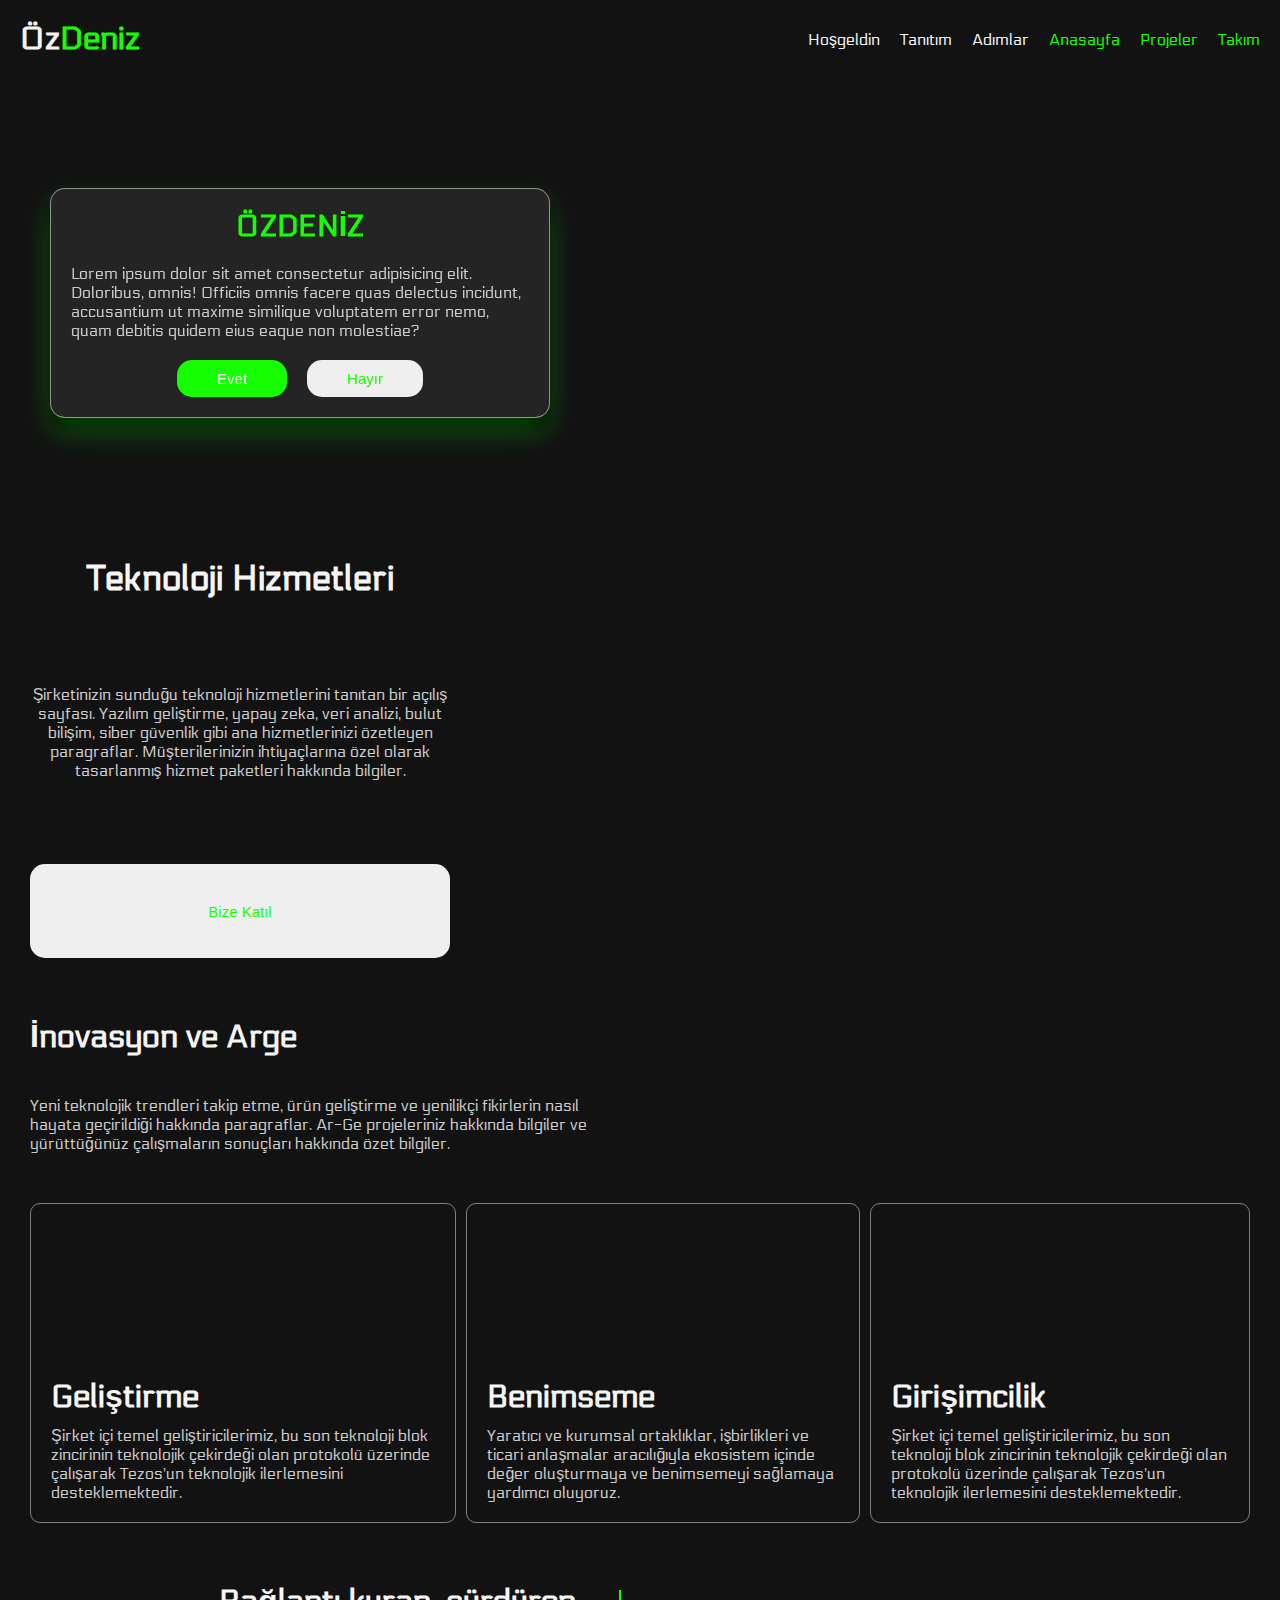
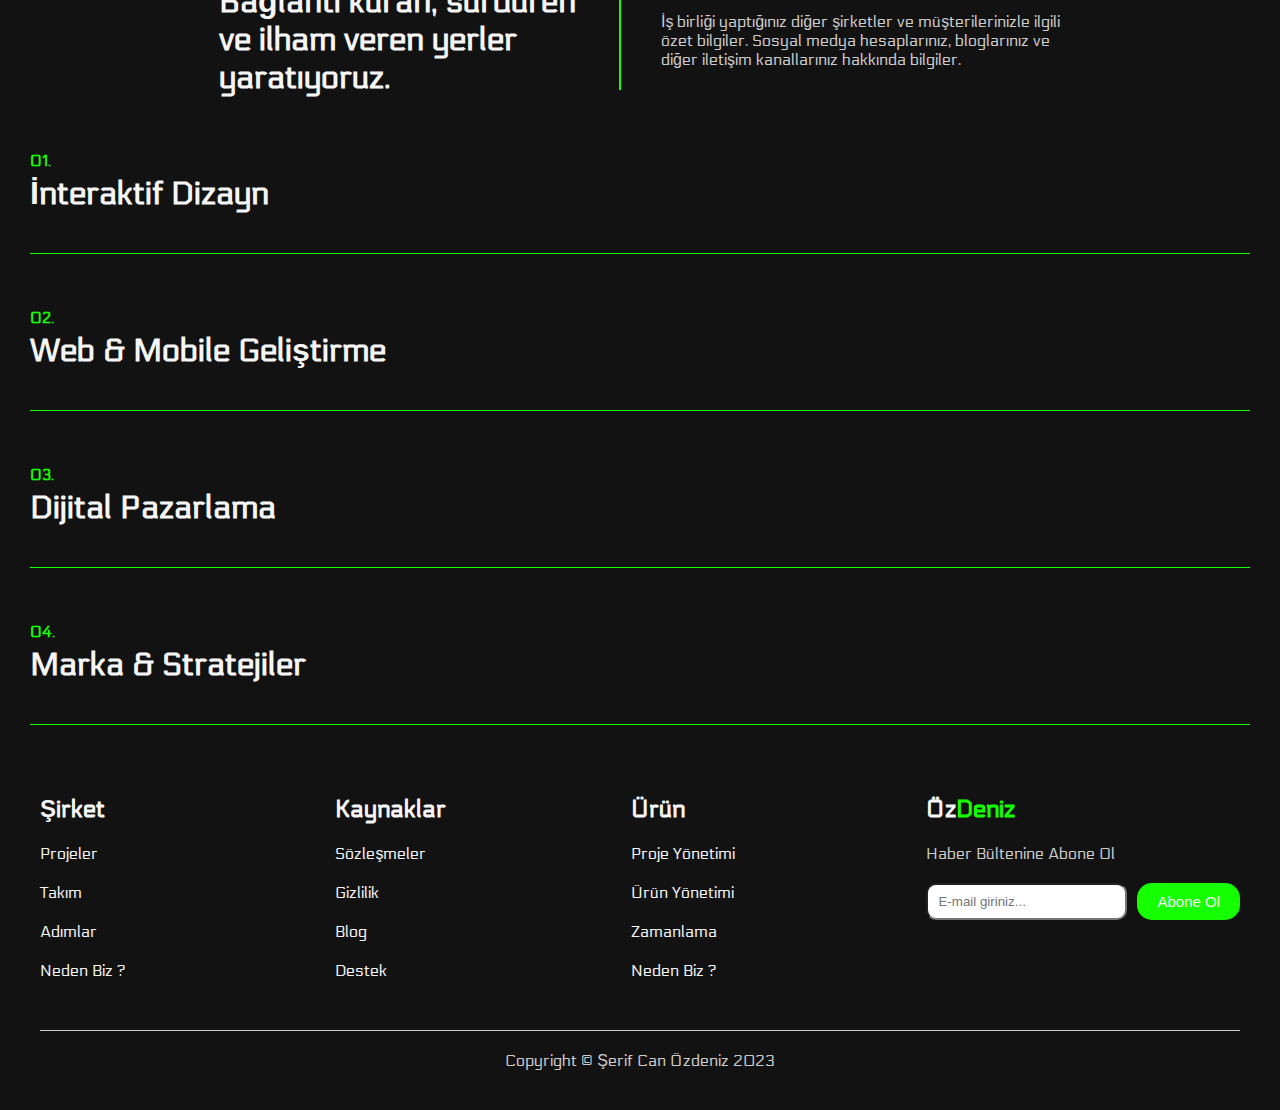
==== index.html @ 9cd8c81e "proje tamammlandı" ====
<!DOCTYPE html>
<html lang="en">
<head>
    <meta charset="UTF-8">
    <meta name="viewport" content="width=device-width, initial-scale=1.0">
    <title>ÖzDeniz</title>
    <link rel="stylesheet" href="/CSS/style.css">
</head>
<body>

    <!-- header alanı başlangıç -->

    <header>
        <h1><a href="/">Öz<span>Deniz</span></a></h1>
        <nav>
            <a href="">Hoşgeldin</a>
            <a href="">Tanıtım</a>
            <a href="">Adımlar</a>
            <a href="" class="link">Anasayfa</a>
            <a href="/HTML/projects.html" class="link">Projeler</a>
            <a href="/HTML/teams.html" class="link">Takım</a>
        </nav>
        <button class="nav-button">|||</button>
    </header>

    <!-- header alanı bitiş -->

    <!-- hero başlangıç -->

    <section id="hero">
        <div class="hero-inner">
            <h1>ÖZDENİZ</h1>
            <p>Lorem ipsum dolor sit amet consectetur adipisicing elit. Doloribus,
                omnis! Officiis omnis facere quas delectus incidunt, accusantium ut
                maxime similique voluptatem error nemo, quam debitis quidem eius eaque
                non molestiae?
            </p>
            <div class="buttons">
                <button>Evet</button>
                <button>Hayır</button>
            </div>

        </div>

    </section>


    <!-- hero bitiş -->



    <!--pencere başlangıç  -->


    <main>
        <section id="image-sec">
            <div class="image-sec-info">
                <h1>Teknoloji Hizmetleri</h1>
                <p>Şirketinizin sunduğu teknoloji hizmetlerini tanıtan bir açılış
                    sayfası. Yazılım geliştirme, yapay zeka, veri analizi, bulut
                    bilişim, siber güvenlik gibi ana hizmetlerinizi özetleyen
                    paragraflar. Müşterilerinizin ihtiyaçlarına özel olarak tasarlanmış
                    hizmet paketleri hakkında bilgiler.</p>
                    <button>Bize Katıl</button>
            </div>

            <div class="images">
                <div class="window"></div>
                <div class="window"></div>
                <div class="window"></div>
            </div>

        </section>
    </main>
    <!--pencere bitiş  -->

    <section id="cards-sec">
        
        <div class="cards-sec-info">
            <h1>İnovasyon ve Arge</h1>
            <p>Yeni teknolojik trendleri takip etme, ürün geliştirme ve yenilikçi
                fikirlerin nasıl hayata geçirildiği hakkında paragraflar. Ar-Ge
                projeleriniz hakkında bilgiler ve yürüttüğünüz çalışmaların sonuçları
                hakkında özet bilgiler.</p>
        </div>

        <div class="cards">
            <!-- card başlangıç -->

            <div class="card">
                <video>
                    <source src="/images/first.mp4">
                </video>
                <h1>Geliştirme</h1>
                <p>Şirket içi temel geliştiricilerimiz, bu son teknoloji blok
                    zincirinin teknolojik çekirdeği olan protokolü üzerinde çalışarak
                    Tezos'un teknolojik ilerlemesini desteklemektedir.</p>

            </div>

            <div class="cards">
                <!-- card başlangıç -->
    
                <div class="card">
                    <video>
                        <source src="/images/second.mp4">
                    </video>
                    <h1>Benimseme</h1>
                    <p>Yaratıcı ve kurumsal ortaklıklar, işbirlikleri ve ticari anlaşmalar
                        aracılığıyla ekosistem içinde değer oluşturmaya ve benimsemeyi
                        sağlamaya yardımcı oluyoruz.</p>
                        
                </div>

                <div class="cards">
                    <!-- card başlangıç -->
        
                    <div class="card">
                        <video>
                            <source src="/images/third.mp4">
                        </video>
                        <h1>Girişimcilik</h1>
                        <p>Şirket içi temel geliştiricilerimiz, bu son teknoloji blok
                            zincirinin teknolojik çekirdeği olan protokolü üzerinde çalışarak
                            Tezos'un teknolojik ilerlemesini desteklemektedir.</p>
                            
                    </div>
            <!-- card bitiş -->
        </div>
    </section>

    <!-- liste alanı başlangıç -->

    <section id="step-sec">
        <div class="step-sec-info">
            <h1>Bağlantı kuran, sürdüren ve ilham veren yerler yaratıyoruz.</h1>
            <div class="vertical-line"></div>
            <p>İş birliği yaptığınız diğer şirketler ve müşterilerinizle ilgili özet
                bilgiler. Sosyal medya hesaplarınız, bloglarınız ve diğer iletişim
                kanallarınız hakkında bilgiler.</p>
        </div>

        <ul>
            <li><h1><span>01.</span><br>İnteraktif Dizayn</h1>
                <img src="/images/bookmark.png" alt="">
            </li>
            <li><h1><span>02.</span><br>Web & Mobile Geliştirme</h1>
                <img src="/images/contacts.png" alt="">
            </li>
            <li><h1><span>03.</span><br>Dijital Pazarlama</h1>
                <img src="/images/cards.png" alt="">
            </li>
            <li><h1><span>04.</span><br>Marka & Stratejiler</h1>
                <img src="/images/Chat.png" alt="">
            </li>
        </ul>

    </section>
    <!-- liste alanı bitiş -->


    <!-- footer başlangıç -->

    <footer>
        <div class="footer-area">
            <div class="footer-links">
                <h2>Şirket</h2>
                <a href="">Projeler</a>
                <a href="">Takım</a>
                <a href="">Adımlar</a>
                <a href="">Neden Biz ?</a>
            </div>
            <div class="footer-links">
                <h2>Kaynaklar</h2>
                <a href="">Sözleşmeler</a>
                <a href="">Gizlilik</a>
                <a href="">Blog</a>
                <a href="">Destek</a>
            </div>
            <div class="footer-links">
                <h2>Ürün</h2>
                <a href="">Proje Yönetimi</a>
                <a href="">Ürün Yönetimi</a>
                <a href="">Zamanlama</a>
                <a href="">Neden Biz ?</a>
            </div>
            <div class="footer-links">
                <h2>Öz<span>Deniz</span></h2>
                <p>Haber Bültenine Abone Ol</p>
                <div class="field">
                    <input type="email" placeholder="E-mail giriniz...">
                    <button>Abone Ol</button>
                </div>
            </div>
        </div>
        <p class="footer-bottom">Copyright &copy; Şerif Can Özdeniz 2023</p>
    </footer>

    <!-- footer bitiş -->
    



    <script src="/JavaScript/main.js"></script>

    
</body>
</html>
---- CSS/style.css ----
@import url('https://fonts.googleapis.com/css2?family=Electrolize&family=Poppins:wght@100;200;300;500;600;700;800;900&family=Roboto:ital,wght@0,400;0,700;1,400&display=swap');

*{
    margin: 0;
    padding: 0;
    box-sizing: border-box;
    text-decoration: none;
    list-style-type: none;
}

/* değişkenler */

:root{
    --white:#f5f5f5;
    --black:#121212;
    --green:#16ff00;
    --gray:#cdcccc;
    --gren2:#15ff0047;
}

/* genel etiket stillendirme */

a{
    color: var(--white);
}

h1,h2,h3,h4{
    color: var(--white);
}
p{
    color: var(--gray);
}

body{
    font-family: 'Electrolize', sans-serif;
    background-color: var(--black);
    overflow-x: hidden;
}

section{
    padding: 30px;
}

button{
    border: none;
    padding: 10px 20px;
    border-radius: 15px;
    font-size: 15px;
    cursor: pointer;
    transition: all .3s ease;
}


/* header başlangıç */

header{
    position: sticky;
    top: 0;
    display: flex;
    justify-content: space-between;
    align-items: center;
    background-color: var(--black);
    padding: 20px;
    z-index: 100;
}
header h1 a span{
    color: var(--green);
}

nav{
    display: flex;
    gap: 20px;
}

.link{
    color: var(--green);
}

.nav-button{
    display: none;
}


/* header bitiş */

/* hero başlangıç */

#hero{
    height: 50vh;
    background-image: url(/images/back.jpg);
    background-size: cover;
    background-repeat: no-repeat;
    display: flex;
    align-items: center;
    background-attachment: fixed;
}

.hero-inner{
    max-width: 500px;
    display: flex;
    flex-direction: column;
    gap: 20px;
    margin-left: 20px;
    border: 1px solid rgba(255, 255, 255, 0.5);
    padding: 20px;
    border-radius: 15px;
    background-color: rgba(255, 255, 255, 0.08);
    backdrop-filter: blur(5px);
    align-items: center;
    box-shadow: var(--gren2) 0px 14px 28px, 0px 10px 10px;
}

.hero-inner h1{
    color: #16ff00;
    font-size: 30px;
}

.buttons{
    display: flex;
    gap: 20px;
}

.buttons > button{
    padding: 10px 40px;
}

.buttons button:nth-child(1) {
    background-color: var(--green);
    color: var(--white);
}

.buttons button:nth-child(2) {
    color: var(--green);
}


/* hero bitiş */


/* pencere başlangıç */

#image-sec{
    display: flex;
    justify-content: space-between;
    gap: 100px;

}

.image-sec-info{
    max-width: 600px;
    display: grid;
    flex-direction: column;
    gap: 30px;
    text-align: center;
}

.image-sec-info h1{
    font-size: 35px;
}

.image-sec-info button{
    border: 1px solid transparent;
    color: var(--green);
}

.image-sec-info button:hover{
    border: 1px solid var(--green);
    background-color: var(--gren2);
    color: var(--white);
}


.images{
    display: grid;
    grid-template-columns: auto auto auto;
    gap: 50px;
}

.window{
    min-width: 200px;
    height: 400px;
    background-image: url(/images/sec2.jpg);
    background-attachment: fixed;
    background-size: cover;
    background-repeat: no-repeat;
    border-radius: 40px 40px 0 0;
}

.window:nth-child(2) {
    border-radius: 40px 40px 40px 40px;
}


/* pencere bitiş */



/* card başlangıç */

.cards-sec-info{
    max-width: 600px;
    display: grid;
    gap: 40px;
}

.cards{
    
    display: flex;
    justify-content: center;
    gap: 10px;
}

.card{
    border: 1px solid gray;
    padding: 20px;
    border-radius: 10px;
    margin-top: 50px;

}

.card h1{
    margin-bottom: 10px;
}

.card video{
    width: 200px;
}



/* card bitiş */

/* liste alanı başlangıç */

.step-sec-info{
    display: flex;
    justify-content: center;
    align-items: center;
    gap: 40px;
    
}

.step-sec-info p{
    max-width: 400px;
}

.step-sec-info h1{
    max-width: 360px;
}

.vertical-line{
    border: 1px solid var(--green);
    height: 100px;
}

#step-sec ul li{
    display: flex;
    justify-content: space-between;
    border-bottom: 1px solid var(--green);
    padding-bottom: 40px;
    margin-top: 40px;

}

#step-sec ul li span{
    color: var(--green);
    font-size: 15px;
}

#step-sec ul li img{
    width: 50px;
}
/* liste alanı bitiş */



/* footer başlangıç */

footer{
    background-color: var(--black);
    padding: 40px;
}

.footer-area{
    display: grid;
    grid-template-columns: 1fr 1fr 1fr 1fr;
}

.footer-links{
    display: flex;
    flex-direction: column;
    gap: 20px;
}

.footer-links h2 span{
    color: var(--green);
}

.footer-bottom{
    text-align: center;
    margin-top: 50px;
    border-top: 1px solid var(--gray);
    padding-top: 20px;
}

.field{
    display: flex;
    gap: 10px;
}

.field input{
    padding: 5px 10px;
    border-radius: 10px;
    max-height: 50px;
}

.field button{
    background-color: var(--green);
    color: var(--white);
    white-space: nowrap;
}
/* footer bitiş */




/* media sorguları */

@media (max-width:800px) {
    .nav-button{
        display: block;
    }
    nav{
        display: none;
    }

    header nav a{
        color: #000015;
    }

    .toggle{
        display: flex;
        flex-direction: column;
        position: fixed;
        right: 0;
        top: 70px;
        background-color: var(--gray);
        padding: 20px;
        border-radius: 10px;
    }

    #hero{
        justify-content: center;
        align-items: center;
    }
    
}

@media (max-width:1000px) {
    .footer-area{
        grid-template-columns: 1fr 1fr;
        row-gap: 40px;
    }

    .footer-links{
        align-items: center;
    }
    .cards{
        flex-direction: column;
        place-items: center;
    }

    .card{
        max-width: 400px;
    }
}

@media (max-width:1200px) {
    #image-sec{
        flex-direction: column;
        align-items: center;
    }
}
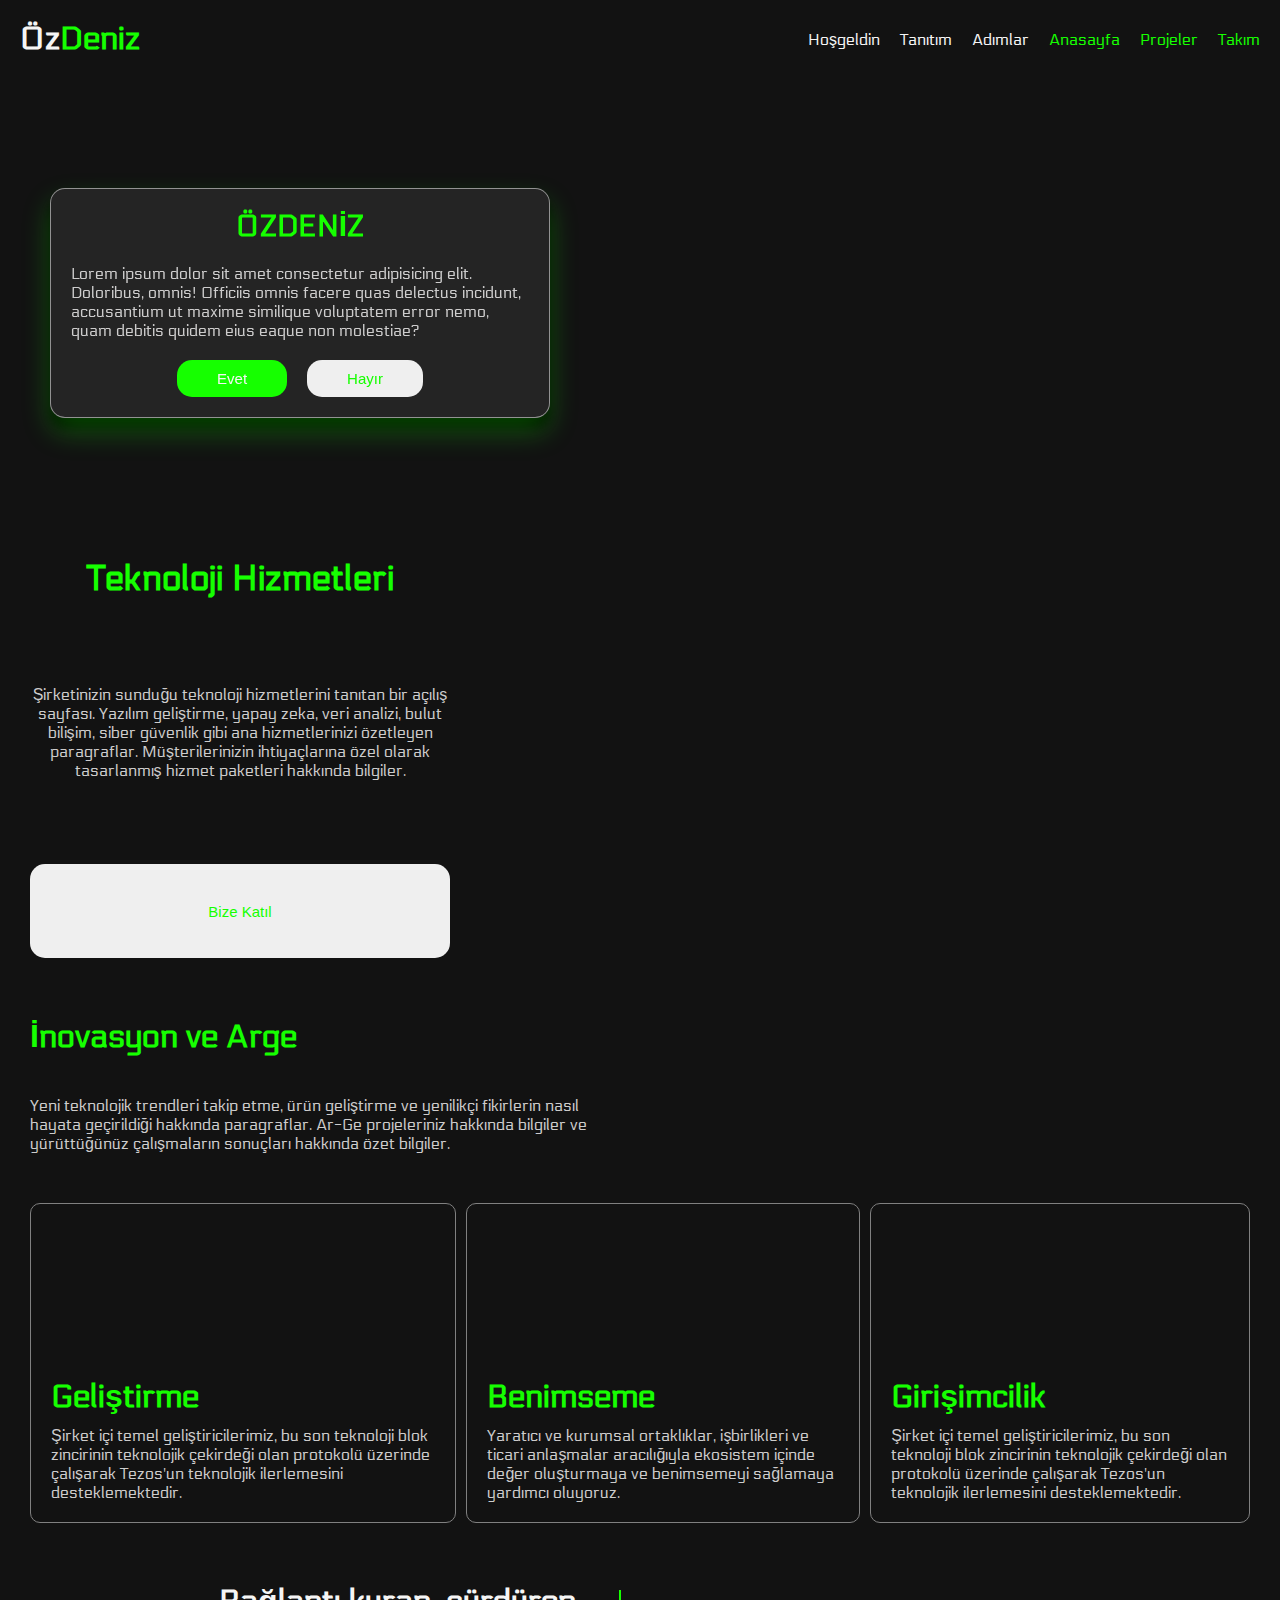
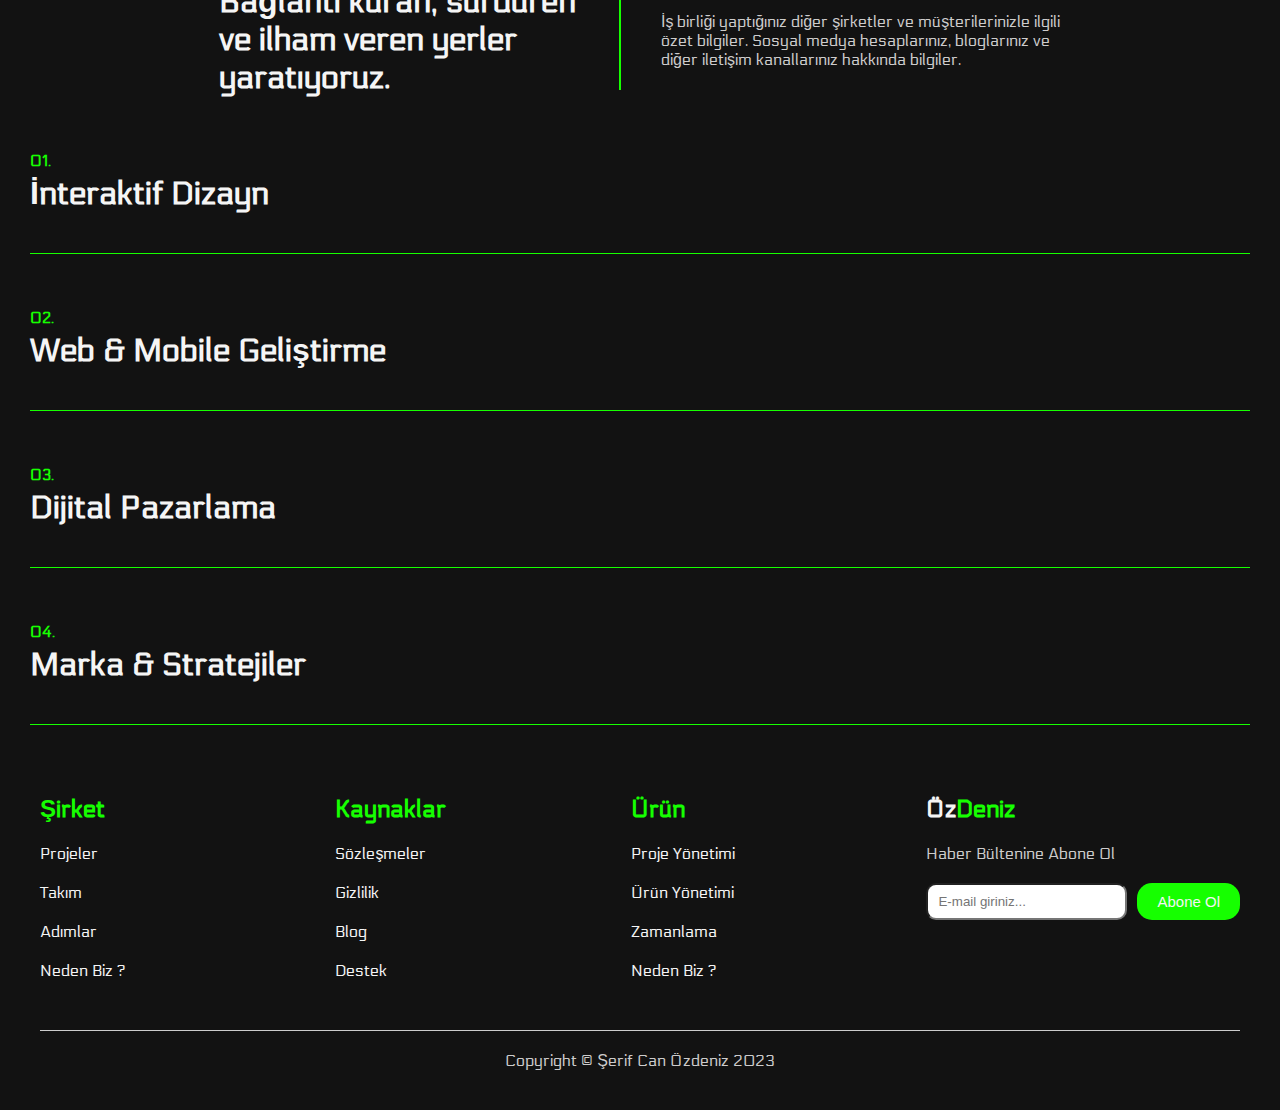
==== commit 341274aa: "son güncelleme yapıldı" ====
--- a/index.html
+++ b/index.html
@@ -164,21 +164,21 @@
     <footer>
         <div class="footer-area">
             <div class="footer-links">
-                <h2>Şirket</h2>
+                <h2 class="footer-links-title">Şirket</h2>
                 <a href="">Projeler</a>
                 <a href="">Takım</a>
                 <a href="">Adımlar</a>
                 <a href="">Neden Biz ?</a>
             </div>
             <div class="footer-links">
-                <h2>Kaynaklar</h2>
+                <h2 class="footer-links-title">Kaynaklar</h2>
                 <a href="">Sözleşmeler</a>
                 <a href="">Gizlilik</a>
                 <a href="">Blog</a>
                 <a href="">Destek</a>
             </div>
             <div class="footer-links">
-                <h2>Ürün</h2>
+                <h2 class="footer-links-title">Ürün</h2>
                 <a href="">Proje Yönetimi</a>
                 <a href="">Ürün Yönetimi</a>
                 <a href="">Zamanlama</a>
--- a/CSS/style.css
+++ b/CSS/style.css
@@ -156,6 +156,7 @@
 
 .image-sec-info h1{
     font-size: 35px;
+    color: var(--green);
 }
 
 .image-sec-info button{
@@ -203,6 +204,10 @@
     gap: 40px;
 }
 
+.cards-sec-info h1{
+    color: var(--green);
+}
+
 .cards{
     
     display: flex;
@@ -220,6 +225,7 @@
 
 .card h1{
     margin-bottom: 10px;
+    color: var(--green);
 }
 
 .card video{
@@ -290,6 +296,10 @@
     display: flex;
     flex-direction: column;
     gap: 20px;
+}
+
+.footer-links-title{
+    color: var(--green);
 }
 
 .footer-links h2 span{
